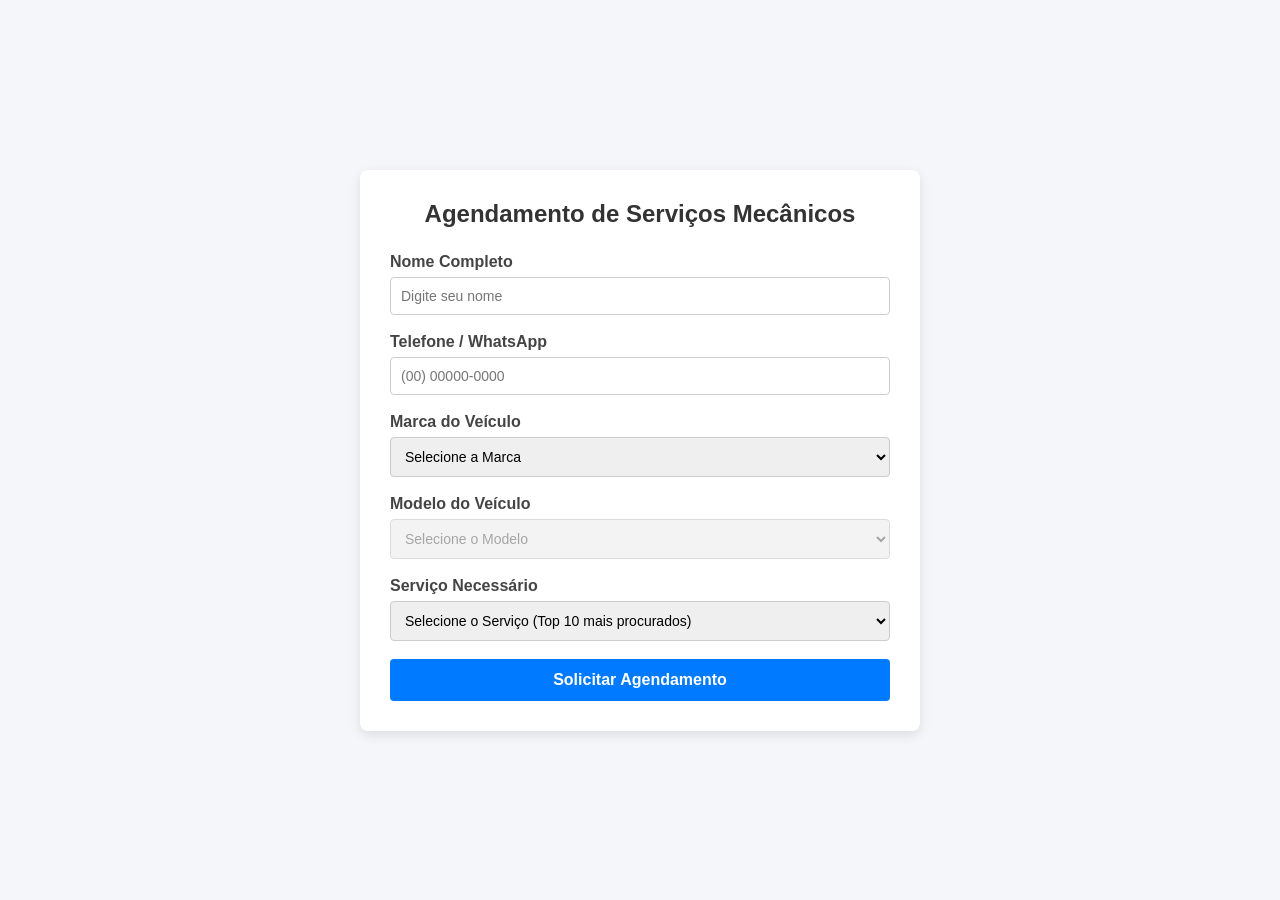
==== SistemaOficina/wwwroot/index.html @ 7a5c2e9e "Adicionar arquivos de projeto." ====
﻿<!DOCTYPE html>
<html lang="pt-BR">
<head>
    <meta charset="UTF-8">
    <meta name="viewport" content="width=device-width, initial-scale=1.0">
    <title>Sistema Oficina - Agendamento</title>
    <link rel="stylesheet" href="css/site.css">
</head>
<body>
    <div class="form-container">
        <h2>Agendamento de Serviços Mecânicos</h2>
        <form id="formOficina">
            <!-- Dados Pessoais -->
            <div class="form-group">
                <label for="nomeCliente">Nome Completo</label>
                <input type="text" id="nomeCliente" required placeholder="Digite seu nome">
            </div>

            <div class="form-group">
                <label for="telefone">Telefone / WhatsApp</label>
                <input type="tel" id="telefone" required placeholder="(00) 00000-0000">
            </div>

            <!-- Seleção do Veículo -->
            <div class="form-group">
                <label for="selectMarca">Marca do Veículo</label>
                <select id="selectMarca" required>
                    <option value="">Selecione a Marca</option>
                </select>
            </div>

            <div class="form-group">
                <label for="selectModelo">Modelo do Veículo</label>
                <select id="selectModelo" required disabled>
                    <option value="">Selecione o Modelo</option>
                </select>
            </div>

            <!-- Tipo de Serviço -->
            <div class="form-group">
                <label for="selectServico">Serviço Necessário</label>
                <select id="selectServico" required>
                    <option value="">Selecione o Serviço (Top 10 mais procurados)</option>
                </select>
            </div>

            <button type="submit" class="btn-enviar">Solicitar Agendamento</button>
        </form>
        <div id="mensagemSucesso" class="hidden"></div>
    </div>

    <script src="js/main.js"></script>
</body>
</html>
---- SistemaOficina/wwwroot/css/site.css ----
﻿body {
    font-family: 'Segoe UI', Tahoma, Geneva, Verdana, sans-serif;
    background-color: #f4f6f9;
    display: flex;
    justify-content: center;
    align-items: center;
    min-height: 100vh;
    margin: 0;
}

.form-container {
    background-color: #ffffff;
    padding: 30px;
    border-radius: 8px;
    box-shadow: 0 4px 12px rgba(0,0,0,0.1);
    width: 100%;
    max-width: 500px;
}

h2 {
    margin-top: 0;
    color: #333333;
    text-align: center;
    margin-bottom: 25px;
}

.form-group {
    margin-bottom: 18px;
    display: flex;
    flex-direction: column;
}

    .form-group label {
        font-weight: 600;
        margin-bottom: 6px;
        color: #444444;
    }

    .form-group input, .form-group select {
        padding: 10px;
        border: 1px solid #cccccc;
        border-radius: 4px;
        font-size: 14px;
        outline: none;
        transition: border 0.2s;
    }

        .form-group input:focus, .form-group select:focus {
            border-color: #007bff;
        }

.btn-enviar {
    width: 100%;
    padding: 12px;
    background-color: #007bff;
    color: white;
    border: none;
    border-radius: 4px;
    font-size: 16px;
    font-weight: bold;
    cursor: pointer;
    transition: background 0.2s;
}

    .btn-enviar:hover {
        background-color: #0056b3;
    }

.hidden {
    display: none;
}

#mensagemSucesso {
    margin-top: 15px;
    padding: 12px;
    background-color: #d4edda;
    color: #155724;
    border: 1px solid #c3e6cb;
    border-radius: 4px;
    text-align: center;
}
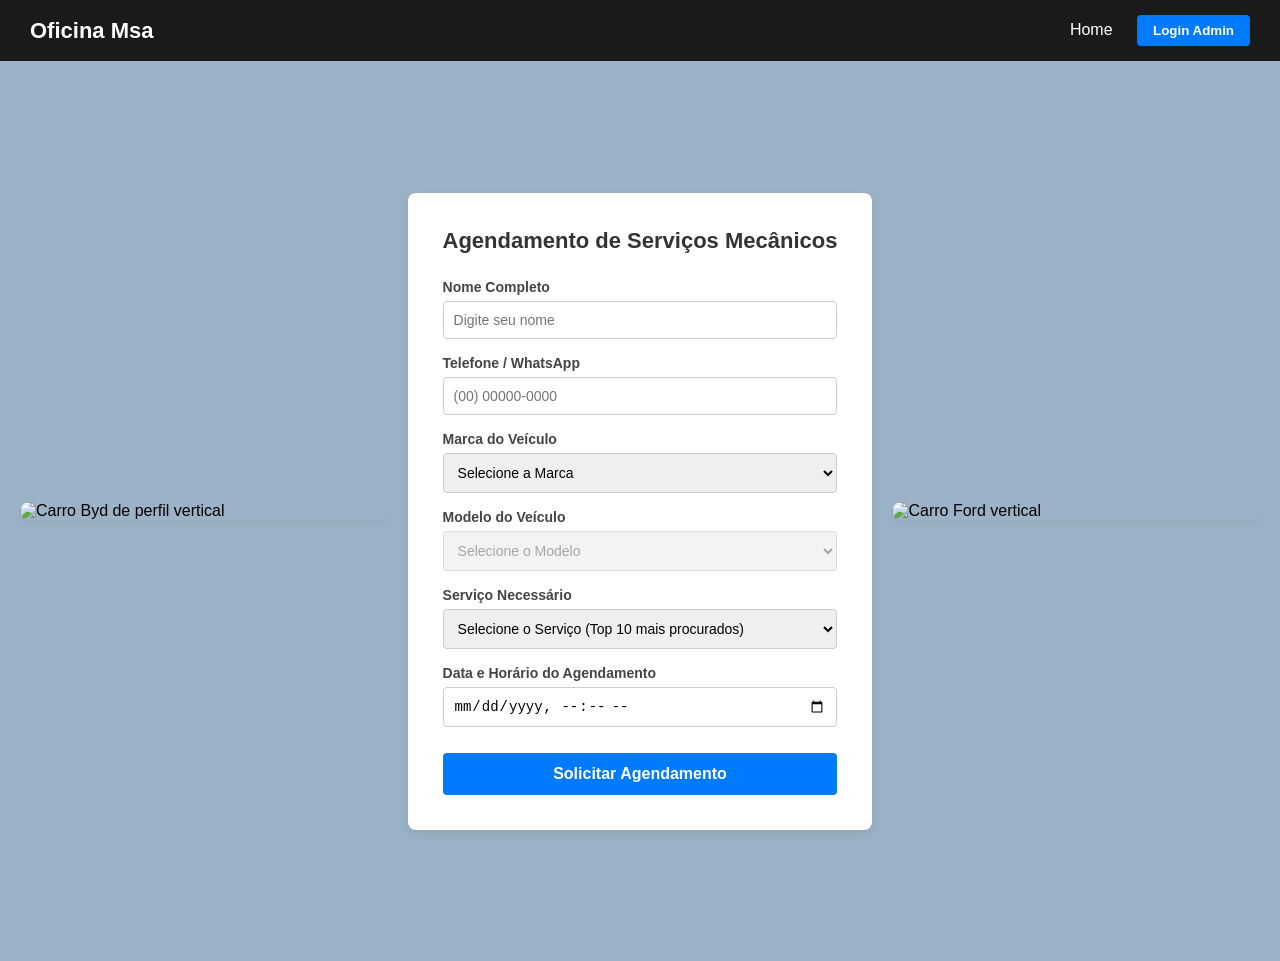
==== commit 42445e3f: "API" ====
--- a/SistemaOficina/wwwroot/index.html
+++ b/SistemaOficina/wwwroot/index.html
@@ -7,46 +7,91 @@
     <link rel="stylesheet" href="css/site.css">
 </head>
 <body>
-    <div class="form-container">
-        <h2>Agendamento de Serviços Mecânicos</h2>
-        <form id="formOficina">
-            <!-- Dados Pessoais -->
-            <div class="form-group">
-                <label for="nomeCliente">Nome Completo</label>
-                <input type="text" id="nomeCliente" required placeholder="Digite seu nome">
-            </div>
+    <header class="navbar">
+        <div class="logo">Oficina Msa</div>
+        <nav>
+            <a href="home.html" class="nav-link">Home</a>
+            <button id="btnAbrirLogin" class="btn-login">Login Admin</button>
+        </nav>
+    </header>
 
-            <div class="form-group">
-                <label for="telefone">Telefone / WhatsApp</label>
-                <input type="tel" id="telefone" required placeholder="(00) 00000-0000">
-            </div>
+    <div class="page-wrapper">
 
-            <!-- Seleção do Veículo -->
-            <div class="form-group">
-                <label for="selectMarca">Marca do Veículo</label>
-                <select id="selectMarca" required>
-                    <option value="">Selecione a Marca</option>
-                </select>
-            </div>
+        <aside class="side-banner left-banner">
+            <img src="https://dealersites-content.s3.us-east-1.amazonaws.com/dealersites/vehicles/models/byd/foto_model_890_1243.webp" alt="Carro Byd de perfil vertical">
 
-            <div class="form-group">
-                <label for="selectModelo">Modelo do Veículo</label>
-                <select id="selectModelo" required disabled>
-                    <option value="">Selecione o Modelo</option>
-                </select>
-            </div>
+        </aside>
 
-            <!-- Tipo de Serviço -->
-            <div class="form-group">
-                <label for="selectServico">Serviço Necessário</label>
-                <select id="selectServico" required>
-                    <option value="">Selecione o Serviço (Top 10 mais procurados)</option>
-                </select>
-            </div>
+        <main class="form-container">
+            <h2>Agendamento de Serviços Mecânicos</h2>
+            <form id="formOficina">
 
-            <button type="submit" class="btn-enviar">Solicitar Agendamento</button>
-        </form>
-        <div id="mensagemSucesso" class="hidden"></div>
+                <div class="form-group">
+                    <label for="nomeCliente">Nome Completo</label>
+                    <input type="text" id="nomeCliente" required placeholder="Digite seu nome">
+                </div>
+
+                <div class="form-group">
+                    <label for="telefone">Telefone / WhatsApp</label>
+                    <input type="tel" id="telefone" required placeholder="(00) 00000-0000">
+                </div>
+
+                <div class="form-group">
+                    <label for="selectMarca">Marca do Veículo</label>
+                    <select id="selectMarca" required>
+                        <option value="">Selecione a Marca</option>
+                    </select>
+                </div>
+
+                <div class="form-group">
+                    <label for="selectModelo">Modelo do Veículo</label>
+                    <select id="selectModelo" required disabled>
+                        <option value="">Selecione o Modelo</option>
+                    </select>
+                </div>
+
+                <div class="form-group">
+                    <label for="selectServico">Serviço Necessário</label>
+                    <select id="selectServico" required>
+                        <option value="">Selecione o Serviço (Top 10 mais procurados)</option>
+                    </select>
+                </div>
+
+                <div class="form-group">
+                    <label for="dataAgendamento">Data e Horário do Agendamento</label>
+                    <input type="datetime-local" id="dataAgendamento" required>
+                    <small id="erroData" class="erro-msg hidden"></small>
+                </div>
+
+                <button type="submit" class="btn-enviar">Solicitar Agendamento</button>
+            </form>
+            <div id="mensagemSucesso" class="hidden"></div>
+        </main>
+
+        <aside class="side-banner right-banner">
+            <img src="https://www.ford.ca/acslibs/content/dam/na/ford/en_ca/images/bronco/2026/jellybeans/26_frd_bro_base_2d_ps34_sblk_v2.png" alt="Carro Ford vertical">
+
+
+        </aside>
+
+    </div>
+    <div id="modalLogin" class="modal hidden">
+        <div class="modal-content">
+            <span id="btnFecharLogin" class="close-btn">&times;</span>
+            <h3>Acesso Administrativo</h3>
+            <form id="formLogin">
+                <div class="form-group">
+                    <label for="usuario">Usuário</label>
+                    <input type="text" id="usuario" required placeholder="Digite o usuário">
+                </div>
+                <div class="form-group">
+                    <label for="senha">Senha</label>
+                    <input type="password" id="senha" required placeholder="Digite a senha">
+                </div>
+                <button type="submit" class="btn-enviar">Entrar</button>
+                <p id="erroLogin" class="erro-msg hidden">Usuário ou senha inválidos.</p>
+            </form>
+        </div>
     </div>
 
     <script src="js/main.js"></script>
--- a/SistemaOficina/wwwroot/css/site.css
+++ b/SistemaOficina/wwwroot/css/site.css
@@ -1,20 +1,97 @@
 ﻿body {
     font-family: 'Segoe UI', Tahoma, Geneva, Verdana, sans-serif;
-    background-color: #f4f6f9;
+    background-color: #9cb2c6; /* Cor exata da imagem aplicada aqui */
+    margin: 0;
+    padding: 0;
+    min-height: 100vh;
+}
+.navbar {
     display: flex;
-    justify-content: center;
+    justify-content: space-between;
+    align-items: center;
+    background-color: #1a1a1a;
+    padding: 15px 30px;
+    color: white;
+}
+.logo {
+    font-size: 22px;
+    font-weight: bold;
+}
+
+.nav-link {
+    color: white;
+    text-decoration: none;
+    margin-right: 20px;
+    font-weight: 500;
+}
+
+.btn-login {
+    background-color: #007bff;
+    color: white;
+    border: none;
+    padding: 8px 16px;
+    border-radius: 4px;
+    cursor: pointer;
+    font-weight: bold;
+}
+
+/* Envoltório da página em 3 colunas estruturadas */
+.page-wrapper {
+    display: grid;
+    grid-template-columns: 1fr auto 1fr;
     align-items: center;
     min-height: 100vh;
-    margin: 0;
+    width: 100%;
+    gap: 20px;
 }
 
+/* Configuração dos Banners Laterais (Mais altos que largos) */
+.side-banner {
+    position: relative;
+    max-width: 100%;
+    overflow: hidden;
+    border-radius: 12px;
+    box-shadow: 0 4px 10px rgba(0,0,0,0.05);
+}
+
+.left-banner {
+    margin-left: 20px;
+}
+
+.right-banner {
+    margin-right: 20px;
+}
+
+.side-banner img {
+    width: 100%;
+    height: 100%;
+    object-fit: cover; /* Recorta e preenche o espaço sem distorcer as proporções do carro */
+    display: block;
+}
+
+/* Texto sutil sobre as fotos */
+.banner-overlay {
+    position: absolute;
+    bottom: 20px;
+    left: 20px;
+    background-color: rgba(0, 0, 0, 0.6);
+    color: #fff;
+    padding: 5px 15px;
+    font-weight: bold;
+    border-radius: 4px;
+    font-size: 14px;
+    letter-spacing: 1px;
+}
+
+/* Centralização estável do Formulário */
 .form-container {
     background-color: #ffffff;
-    padding: 30px;
+    padding: 35px;
     border-radius: 8px;
-    box-shadow: 0 4px 12px rgba(0,0,0,0.1);
+    box-shadow: 0 4px 12px rgba(0,0,0,0.08);
     width: 100%;
-    max-width: 500px;
+    max-width: 480px;
+    box-sizing: border-box;
 }
 
 h2 {
@@ -22,10 +99,11 @@
     color: #333333;
     text-align: center;
     margin-bottom: 25px;
+    font-size: 22px;
 }
 
 .form-group {
-    margin-bottom: 18px;
+    margin-bottom: 16px;
     display: flex;
     flex-direction: column;
 }
@@ -34,6 +112,7 @@
         font-weight: 600;
         margin-bottom: 6px;
         color: #444444;
+        font-size: 14px;
     }
 
     .form-group input, .form-group select {
@@ -60,6 +139,7 @@
     font-weight: bold;
     cursor: pointer;
     transition: background 0.2s;
+    margin-top: 10px;
 }
 
     .btn-enviar:hover {
@@ -67,7 +147,7 @@
     }
 
 .hidden {
-    display: none;
+    display: none !important;
 }
 
 #mensagemSucesso {
@@ -79,3 +159,23 @@
     border-radius: 4px;
     text-align: center;
 }
+
+.erro-msg {
+    color: #dc3545;
+    margin-top: 5px;
+    font-size: 13px;
+    font-weight: 600;
+}
+
+/* Responsividade: Oculta as colunas laterais em telas menores (tablets e smartphones) */
+@media (max-width: 1024px) {
+    .page-wrapper {
+        grid-template-columns: 1fr;
+        padding: 20px;
+        justify-items: center;
+    }
+
+    .side-banner {
+        display: none;
+    }
+}
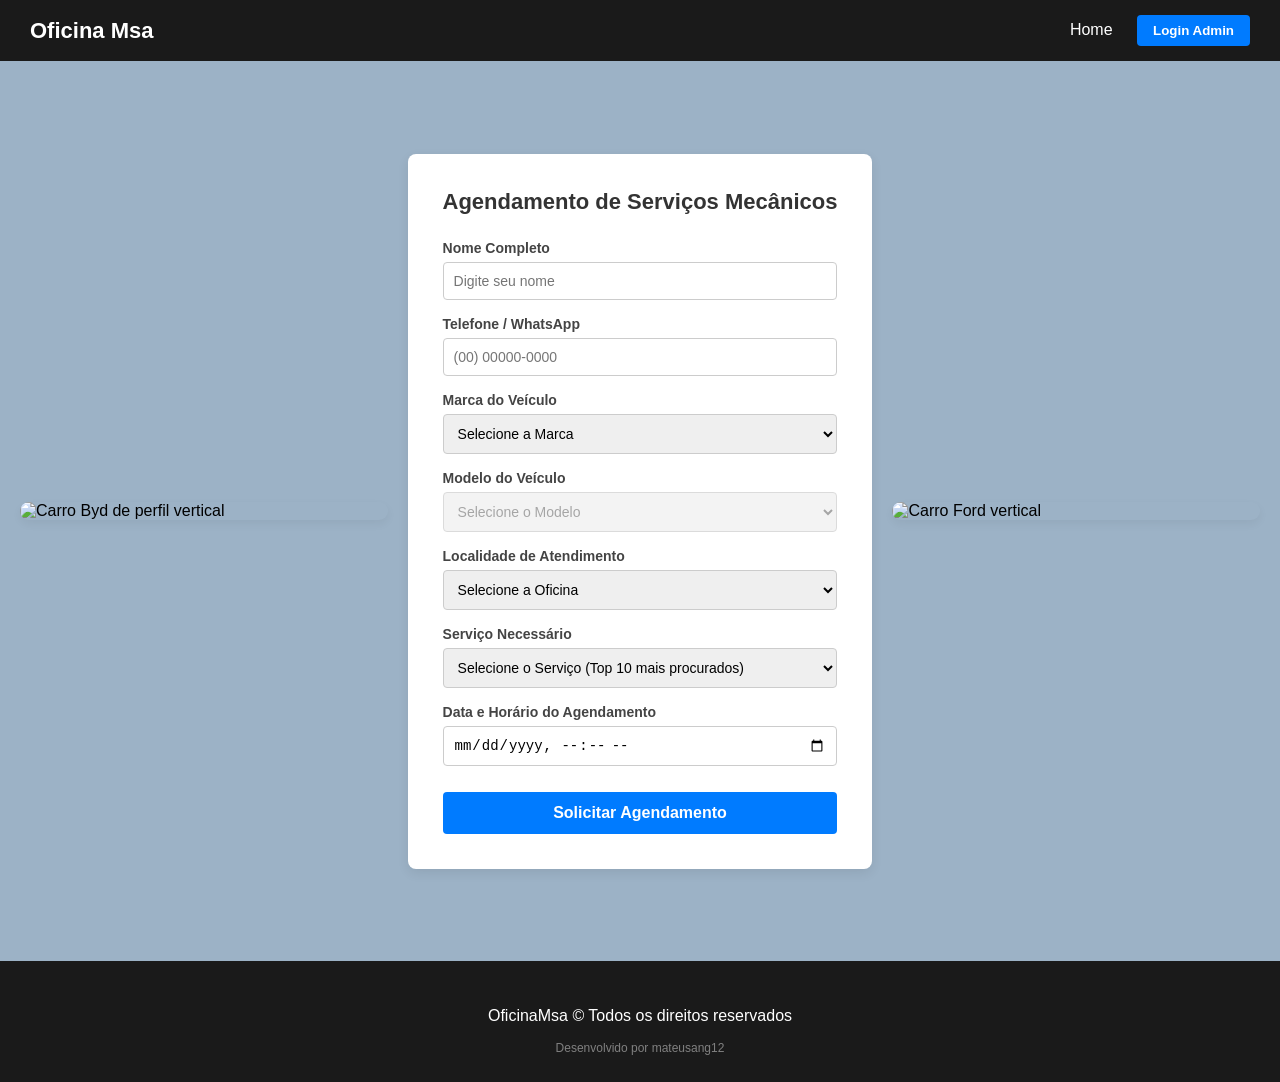
==== commit a9ee636f: "swagger" ====
--- a/SistemaOficina/wwwroot/index.html
+++ b/SistemaOficina/wwwroot/index.html
@@ -19,7 +19,6 @@
 
         <aside class="side-banner left-banner">
             <img src="https://dealersites-content.s3.us-east-1.amazonaws.com/dealersites/vehicles/models/byd/foto_model_890_1243.webp" alt="Carro Byd de perfil vertical">
-
         </aside>
 
         <main class="form-container">
@@ -51,6 +50,15 @@
                 </div>
 
                 <div class="form-group">
+                    <label for="selectLocalidade">Localidade de Atendimento</label>
+                    <select id="selectLocalidade" required>
+                        <option value="">Selecione a Oficina</option>
+                        <option value="Matriz (Salvador)">Matriz (Salvador)</option>
+                        <option value="Filial (Camaçari)">Filial (Camaçari)</option>
+                    </select>
+                </div>
+
+                <div class="form-group">
                     <label for="selectServico">Serviço Necessário</label>
                     <select id="selectServico" required>
                         <option value="">Selecione o Serviço (Top 10 mais procurados)</option>
@@ -70,11 +78,10 @@
 
         <aside class="side-banner right-banner">
             <img src="https://www.ford.ca/acslibs/content/dam/na/ford/en_ca/images/bronco/2026/jellybeans/26_frd_bro_base_2d_ps34_sblk_v2.png" alt="Carro Ford vertical">
-
-
         </aside>
 
     </div>
+
     <div id="modalLogin" class="modal hidden">
         <div class="modal-content">
             <span id="btnFecharLogin" class="close-btn">&times;</span>
@@ -94,6 +101,19 @@
         </div>
     </div>
 
+ 
+    <footer class="footer-oficina">
+       
+        
+        <div class="direitos-section">
+            <p class="copyright">OficinaMsa &copy; Todos os direitos reservados</p>
+            <div class="dev">
+                <p class="desenvolvedor">Desenvolvido por mateusang12</p>
+            </div>
+            
+        </div>
+    </footer>
+
     <script src="js/main.js"></script>
 </body>
 </html>
--- a/SistemaOficina/wwwroot/css/site.css
+++ b/SistemaOficina/wwwroot/css/site.css
@@ -33,6 +33,19 @@
     border-radius: 4px;
     cursor: pointer;
     font-weight: bold;
+}
+
+.footer-oficina {
+    background-color: #1a1a1a;
+    color: #ffffff;
+    padding: 30px 20px 15px 20px;
+    margin-top: auto; /* Garante o rodapé na base se houver pouca rota */
+    text-align: center;
+}
+
+.dev {
+    font-size: 12px;
+    color: gray;
 }
 
 /* Envoltório da página em 3 colunas estruturadas */
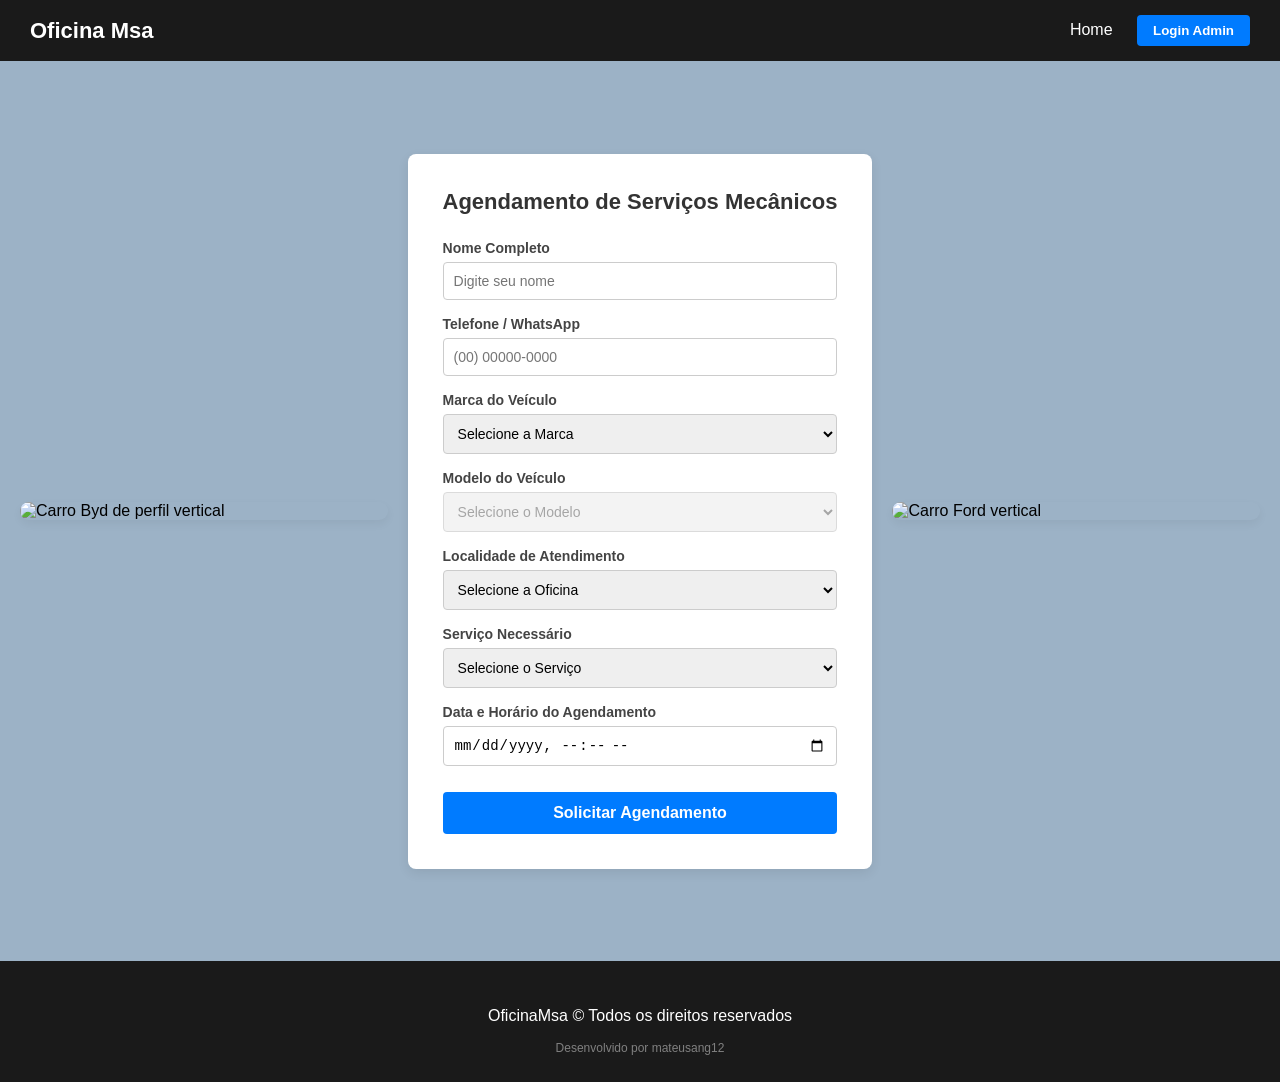
==== commit 577903ce: "preprojeto" ====
--- a/SistemaOficina/wwwroot/index.html
+++ b/SistemaOficina/wwwroot/index.html
@@ -61,7 +61,7 @@
                 <div class="form-group">
                     <label for="selectServico">Serviço Necessário</label>
                     <select id="selectServico" required>
-                        <option value="">Selecione o Serviço (Top 10 mais procurados)</option>
+                        <option value="">Selecione o Serviço</option>
                     </select>
                 </div>
 
--- a/SistemaOficina/wwwroot/css/site.css
+++ b/SistemaOficina/wwwroot/css/site.css
@@ -1,6 +1,6 @@
 ﻿body {
     font-family: 'Segoe UI', Tahoma, Geneva, Verdana, sans-serif;
-    background-color: #9cb2c6; /* Cor exata da imagem aplicada aqui */
+    background-color: #9cb2c6; 
     margin: 0;
     padding: 0;
     min-height: 100vh;
@@ -39,7 +39,7 @@
     background-color: #1a1a1a;
     color: #ffffff;
     padding: 30px 20px 15px 20px;
-    margin-top: auto; /* Garante o rodapé na base se houver pouca rota */
+    margin-top: auto; 
     text-align: center;
 }
 
@@ -48,7 +48,7 @@
     color: gray;
 }
 
-/* Envoltório da página em 3 colunas estruturadas */
+
 .page-wrapper {
     display: grid;
     grid-template-columns: 1fr auto 1fr;
@@ -58,7 +58,7 @@
     gap: 20px;
 }
 
-/* Configuração dos Banners Laterais (Mais altos que largos) */
+
 .side-banner {
     position: relative;
     max-width: 100%;
@@ -78,11 +78,11 @@
 .side-banner img {
     width: 100%;
     height: 100%;
-    object-fit: cover; /* Recorta e preenche o espaço sem distorcer as proporções do carro */
+    object-fit: cover;
     display: block;
 }
 
-/* Texto sutil sobre as fotos */
+
 .banner-overlay {
     position: absolute;
     bottom: 20px;
@@ -96,7 +96,7 @@
     letter-spacing: 1px;
 }
 
-/* Centralização estável do Formulário */
+
 .form-container {
     background-color: #ffffff;
     padding: 35px;
@@ -180,7 +180,7 @@
     font-weight: 600;
 }
 
-/* Responsividade: Oculta as colunas laterais em telas menores (tablets e smartphones) */
+
 @media (max-width: 1024px) {
     .page-wrapper {
         grid-template-columns: 1fr;
